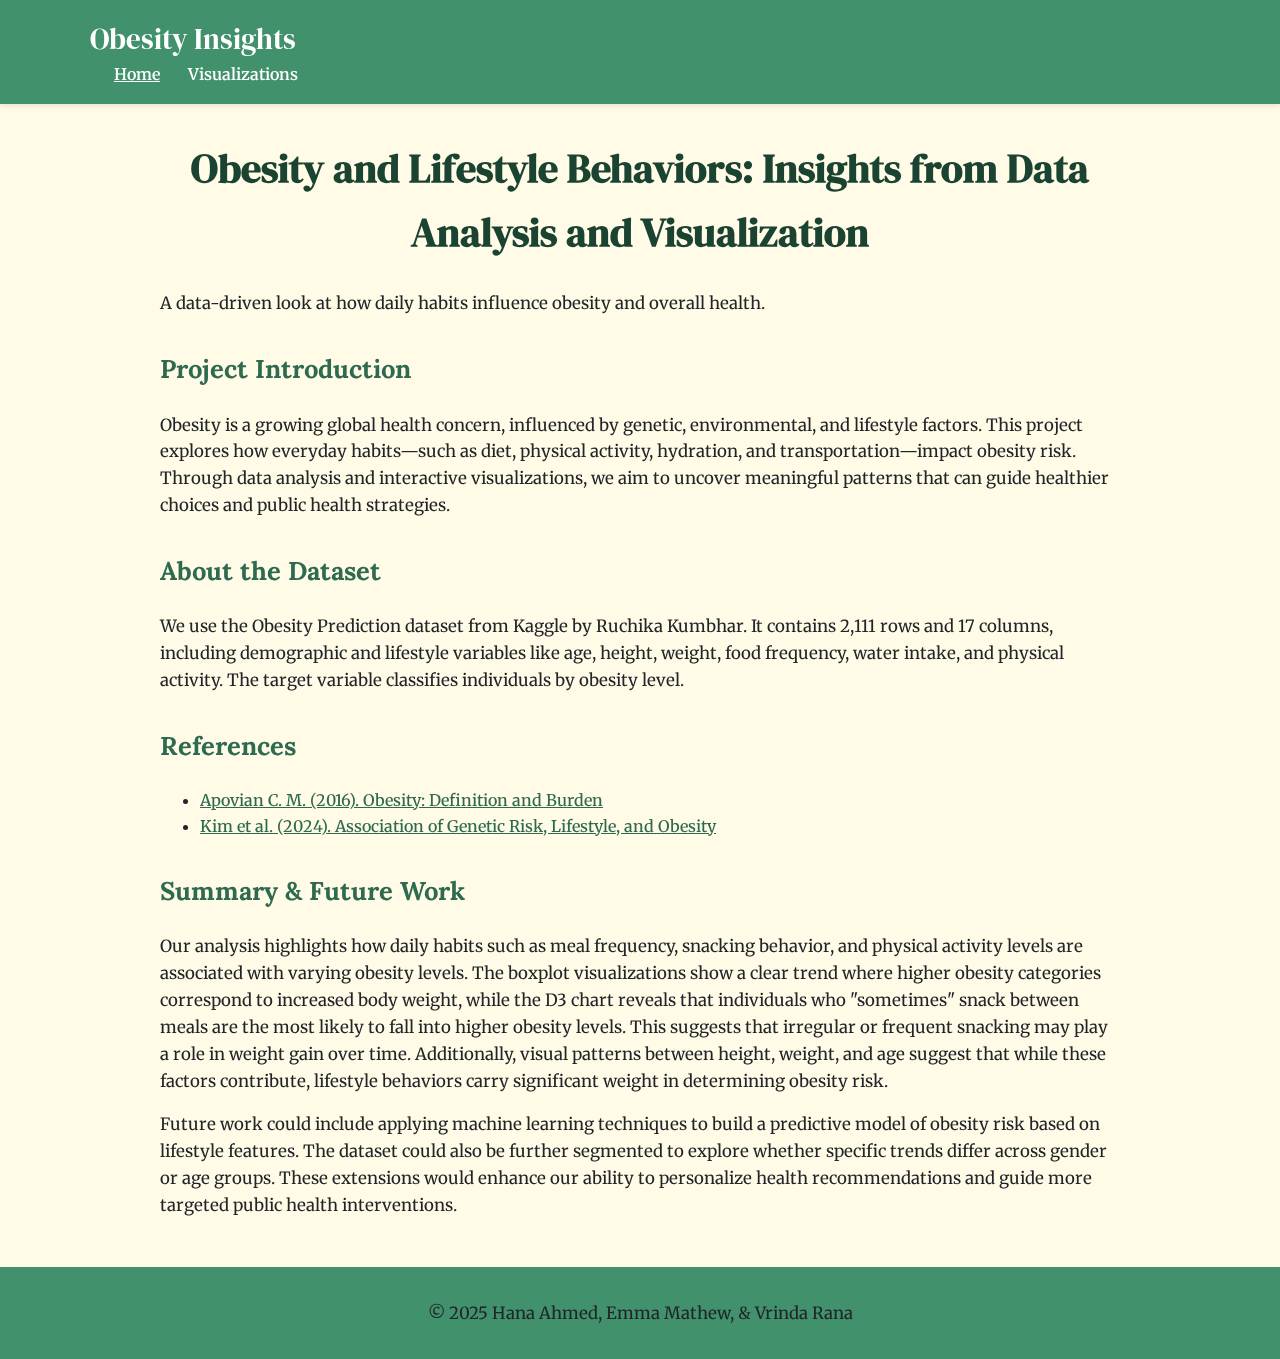
==== index.html @ 01b227d5 "Create index.html" ====
<!DOCTYPE html>
<html lang="en">
<head>
  <meta charset="UTF-8" />
  <meta name="viewport" content="width=device-width, initial-scale=1.0"/>
  <title>Obesity and Lifestyle Behaviors: Insights from Data Analysis and Visualization</title>
  <link rel="stylesheet" href="style.css" />
  <link href="https://fonts.googleapis.com/css2?family=DM+Serif+Display&family=EB+Garamond&family=Lora:wght@500&family=Merriweather:wght@400&display=swap" rel="stylesheet">
</head>
<body>
  <header>
    <nav class="nav-bar">
      <div class="nav-container">
        <a href="index.html" class="nav-logo">Obesity Insights</a>
        <div class="nav-links">
          <a href="index.html" class="active">Home</a>
          <a href="visualization.html">Visualizations</a>
        </div>
      </div>
    </nav>
  </header>

  <main class="container">
    <h1>Obesity and Lifestyle Behaviors: Insights from Data Analysis and Visualization</h1>
    <p class="hero-subtitle">
      A data-driven look at how daily habits influence obesity and overall health.
    </p>

    <section>
      <h2>Project Introduction</h2>
      <p>
        Obesity is a growing global health concern, influenced by genetic, environmental,
        and lifestyle factors. This project explores how everyday habits—such as diet, physical activity,
        hydration, and transportation—impact obesity risk. Through data analysis and interactive visualizations,
        we aim to uncover meaningful patterns that can guide healthier choices and public health strategies.
      </p>
    </section>

    <section>
      <h2>About the Dataset</h2>
      <p>
        We use the Obesity Prediction dataset from Kaggle by Ruchika Kumbhar. It contains 2,111 rows and 17 columns,
        including demographic and lifestyle variables like age, height, weight, food frequency, water intake,
        and physical activity. The target variable classifies individuals by obesity level.
      </p>
    </section>

    <section>
      <h2>References</h2>
      <ul>
        <li>
          <a href="https://www.ajmc.com/view/obesity-definition-comorbidities-causes-and-burden" target="_blank">
            Apovian C. M. (2016). Obesity: Definition and Burden
          </a>
        </li>
        <li>
          <a href="https://doi.org/10.1016/j.cmet.2024.06.004" target="_blank">
            Kim et al. (2024). Association of Genetic Risk, Lifestyle, and Obesity
          </a>
        </li>
      </ul>
    </section>

    <section>
      <h2>Summary & Future Work</h2>
      <p> Our analysis highlights how daily habits such as meal frequency, snacking behavior, and physical activity levels are associated with varying obesity levels. The boxplot visualizations show a clear trend where higher obesity categories correspond to increased body weight, while the D3 chart reveals that individuals who "sometimes" snack between meals are the most likely to fall into higher obesity levels. This suggests that irregular or frequent snacking may play a role in weight gain over time. Additionally, visual patterns between height, weight, and age suggest that while these factors contribute, lifestyle behaviors carry significant weight in determining obesity risk.</p>
      <p> Future work could include applying machine learning techniques to build a predictive model of obesity risk based on lifestyle features. The dataset could also be further segmented to explore whether specific trends differ across gender or age groups. These extensions would enhance our ability to personalize health recommendations and guide more targeted public health interventions. </p>

    </section>
  </main>

  <footer>
    <p>© 2025 Hana Ahmed, Emma Mathew, & Vrinda Rana</p>
  </footer>

</body>
</html>
---- style.css ----
@import url('https://fonts.googleapis.com/css2?family=DM+Serif+Display&family=EB+Garamond&family=Lora:wght@500&family=Merriweather:wght@400&display=swap');

:root {
  --title-color: #1b4332;
  --subtitle-color: #2d6a4f;
  --body-color: #212529;
  --accent-bg: #b7e4c7;
  --page-bg: #fffbe6;
  --highlight: #40916c;
  --border-radius: 16px;
}

body {
  margin: 0;
  padding: 0;
  font-family: 'Merriweather', serif;
  background-color: var(--page-bg);
  color: var(--body-color);
  line-height: 1.6;
}

/* Decorative image borders on left and right */
body::before,
body::after {
  content: "";
  position: fixed;
  top: 0;
  bottom: 0;
  width: 110px;                              /* Slightly wider space for bigger images */
  background-repeat: repeat-y;
  background-size: 100px auto;               /* Increase from 90px to 100px */
  background-position: top center;
  z-index: -1;
  opacity: 1;
}

body::before {
  left: 96px;                                /* ~1 inch from the left */
  background-image: url('left-border.png');
}

body::after {
  right: 96px;                               /* ~1 inch from the right */
  background-image: url('right-border.png');
}



/* HEADER & NAV */

header {
  background-color: var(--highlight);
  padding: 1rem 0;
  box-shadow: 0 2px 6px rgba(0,0,0,0.1);
}

.nav-bar {
  max-width: 1100px;
  margin: 0 auto;
  padding: 0 1.5rem;
  display: flex;
  justify-content: space-between;
  align-items: center;
}

.nav-logo {
  font-family: 'DM Serif Display', serif;
  font-size: 1.8rem;
  color: #fff;
  text-decoration: none;
}

.nav-links a {
  margin-left: 1.5rem;
  color: #fff;
  text-decoration: none;
  font-weight: 600;
  font-size: 1rem;
}

.nav-links a.active {
  text-decoration: underline;
}

/* PAGE */

.container {
  max-width: 960px;
  margin: 2rem auto;
  padding: 0 1.5rem;
}

/* TYPOGRAPHY */

h1 {
  font-family: 'DM Serif Display', serif;
  font-size: 2.5rem;
  color: var(--title-color);
  text-align: center;
}

h2 {
  font-size: 1.6rem;
  font-family: 'Lora', serif;
  color: var(--subtitle-color);
  margin-top: 2rem;
}

h3 {
  font-size: 1.3rem;
  font-family: 'Lora', serif;
  color: var(--title-color);
}

p {
  font-size: 1.05rem;
  color: var(--body-color);
}

a {
  color: var(--subtitle-color);
  font-weight: 500;
}

a:hover {
  color: #1b4332;
  text-decoration: underline;
}

/* VISUALIZATIONS */

.viz-section {
  margin-bottom: 2.5rem;
  padding: 2rem;
  background-color: var(--accent-bg);
  border-radius: var(--border-radius);
  box-shadow: 0 4px 12px rgba(0, 0, 0, 0.08);
  overflow: hidden;
}

.viz-section h2 {
  margin-bottom: 1rem;
}

.viz-box {
  background-color: #fff;
  padding: 1rem;
  border-radius: 12px;
  box-shadow: inset 0 0 0.5rem rgba(0,0,0,0.05);
  height: auto;
  width: 95%;
}

.viz-box iframe,
.viz-box img {
  width: 95%;
  height: 500px;
  border-radius: 12px;
  border: none;
  display: block;
}

/* FOOTER */

footer {
  background-color: var(--highlight);
  color: #fff;
  text-align: center;
  padding: 1rem;
  margin-top: 3rem;
}
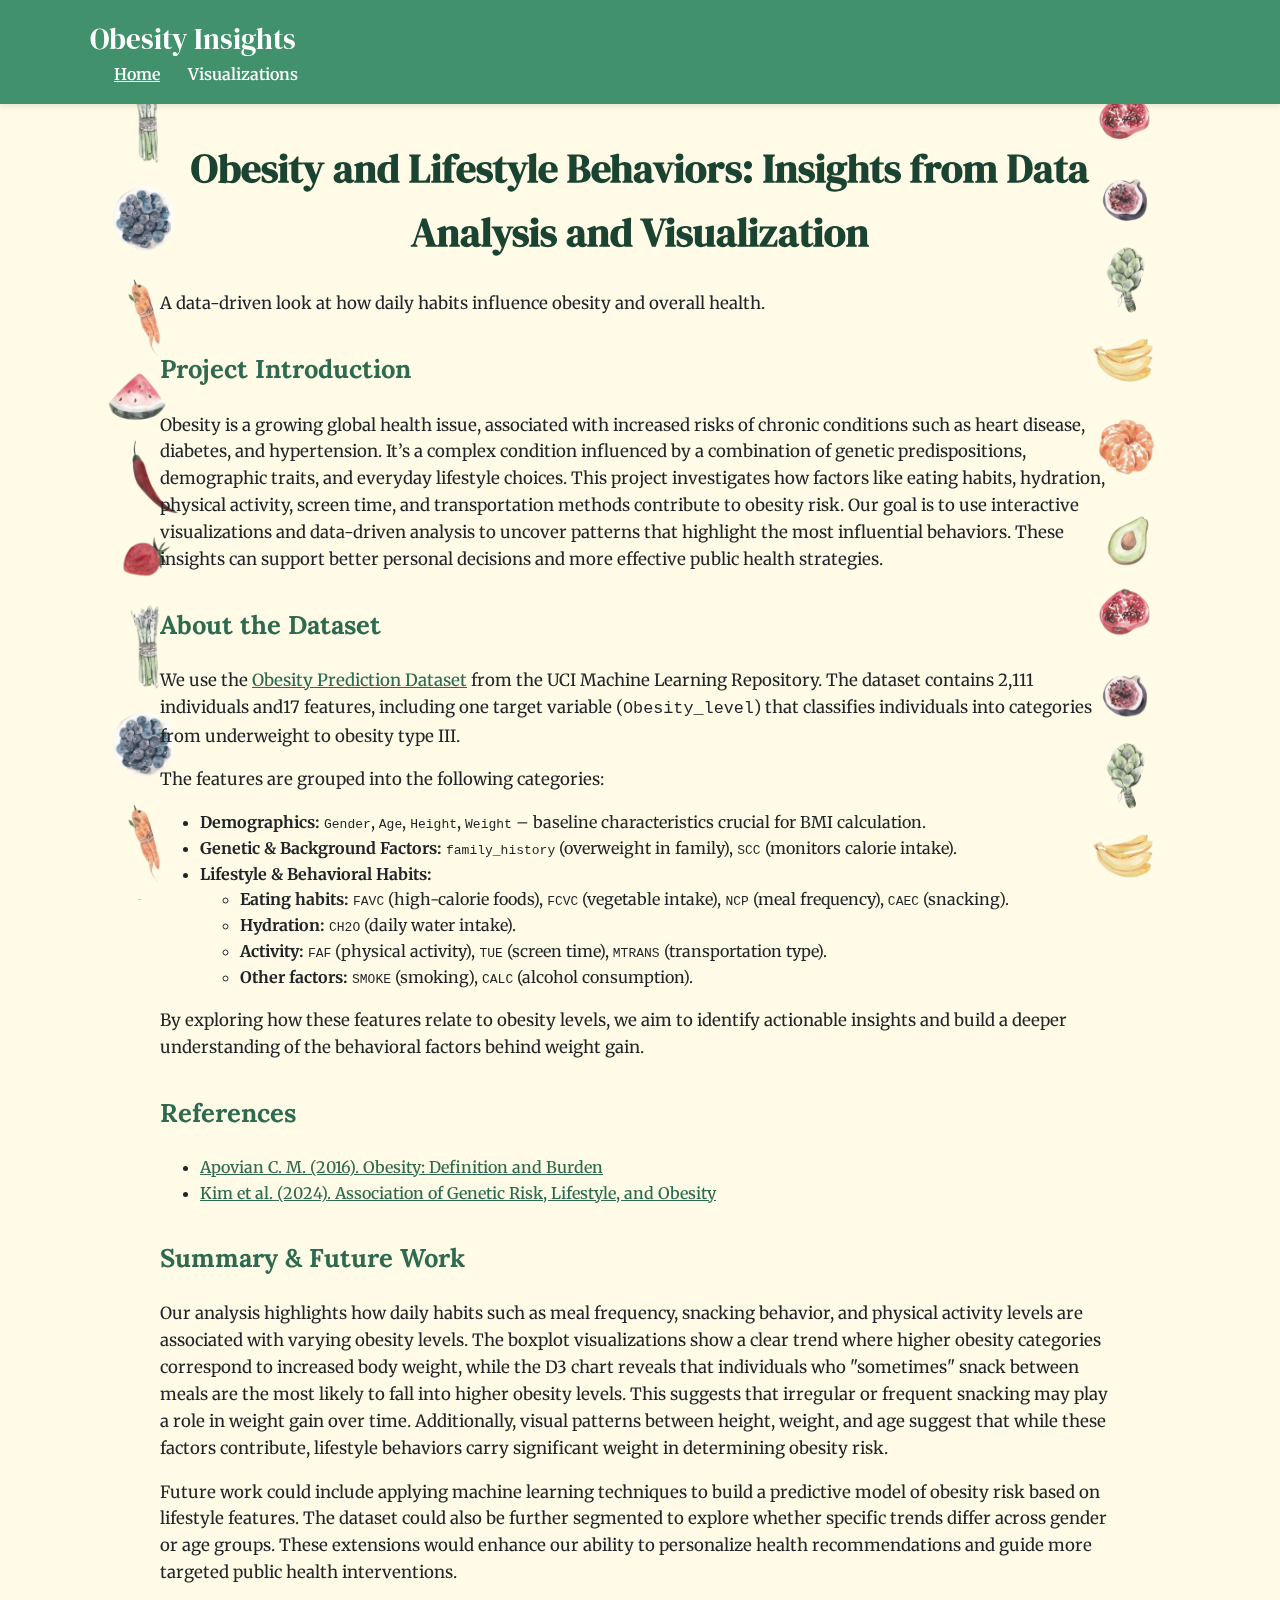
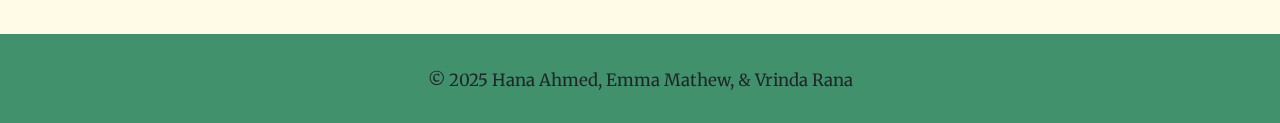
==== commit e4a91128: "Update index.html" ====
--- a/index.html
+++ b/index.html
@@ -29,19 +29,40 @@
     <section>
       <h2>Project Introduction</h2>
       <p>
-        Obesity is a growing global health concern, influenced by genetic, environmental,
-        and lifestyle factors. This project explores how everyday habits—such as diet, physical activity,
-        hydration, and transportation—impact obesity risk. Through data analysis and interactive visualizations,
-        we aim to uncover meaningful patterns that can guide healthier choices and public health strategies.
+        Obesity is a growing global health issue, associated with increased risks of chronic conditions such as heart disease, diabetes, and hypertension. 
+        It’s a complex condition influenced by a combination of genetic predispositions, demographic traits, and everyday lifestyle choices.
+        This project investigates how factors like eating habits, hydration, physical activity, screen time, and transportation methods contribute to obesity risk.
+        Our goal is to use interactive visualizations and data-driven analysis to uncover patterns that highlight the most influential behaviors. 
+        These insights can support better personal decisions and more effective public health strategies.
       </p>
     </section>
 
     <section>
       <h2>About the Dataset</h2>
       <p>
-        We use the Obesity Prediction dataset from Kaggle by Ruchika Kumbhar. It contains 2,111 rows and 17 columns,
-        including demographic and lifestyle variables like age, height, weight, food frequency, water intake,
-        and physical activity. The target variable classifies individuals by obesity level.
+        We use the 
+        <a href="https://archive.ics.uci.edu/dataset/544/estimation+of+obesity+levels+based+on+eating+habits+and+physical+condition" target="_blank">
+          Obesity Prediction Dataset</a> from the UCI Machine Learning Repository.
+        The dataset contains 2,111 individuals and17 features, including one target variable 
+        (<code>Obesity_level</code>) that classifies individuals into categories from underweight to obesity type III.
+      </p>
+      <p>
+        The features are grouped into the following categories:
+      </p>
+      <ul>
+        <li><strong>Demographics:</strong> <code>Gender</code>, <code>Age</code>, <code>Height</code>, <code>Weight</code> – baseline characteristics crucial for BMI calculation.</li>
+        <li><strong>Genetic & Background Factors:</strong> <code>family_history</code> (overweight in family), <code>SCC</code> (monitors calorie intake).</li>
+        <li><strong>Lifestyle & Behavioral Habits:</strong>
+          <ul>
+            <li><strong>Eating habits:</strong> <code>FAVC</code> (high-calorie foods), <code>FCVC</code> (vegetable intake), <code>NCP</code> (meal frequency), <code>CAEC</code> (snacking).</li>
+            <li><strong>Hydration:</strong> <code>CH2O</code> (daily water intake).</li>
+            <li><strong>Activity:</strong> <code>FAF</code> (physical activity), <code>TUE</code> (screen time), <code>MTRANS</code> (transportation type).</li>
+            <li><strong>Other factors:</strong> <code>SMOKE</code> (smoking), <code>CALC</code> (alcohol consumption).</li>
+          </ul>
+        </li>
+      </ul>
+      <p>
+        By exploring how these features relate to obesity levels, we aim to identify actionable insights and build a deeper understanding of the behavioral factors behind weight gain.
       </p>
     </section>
 
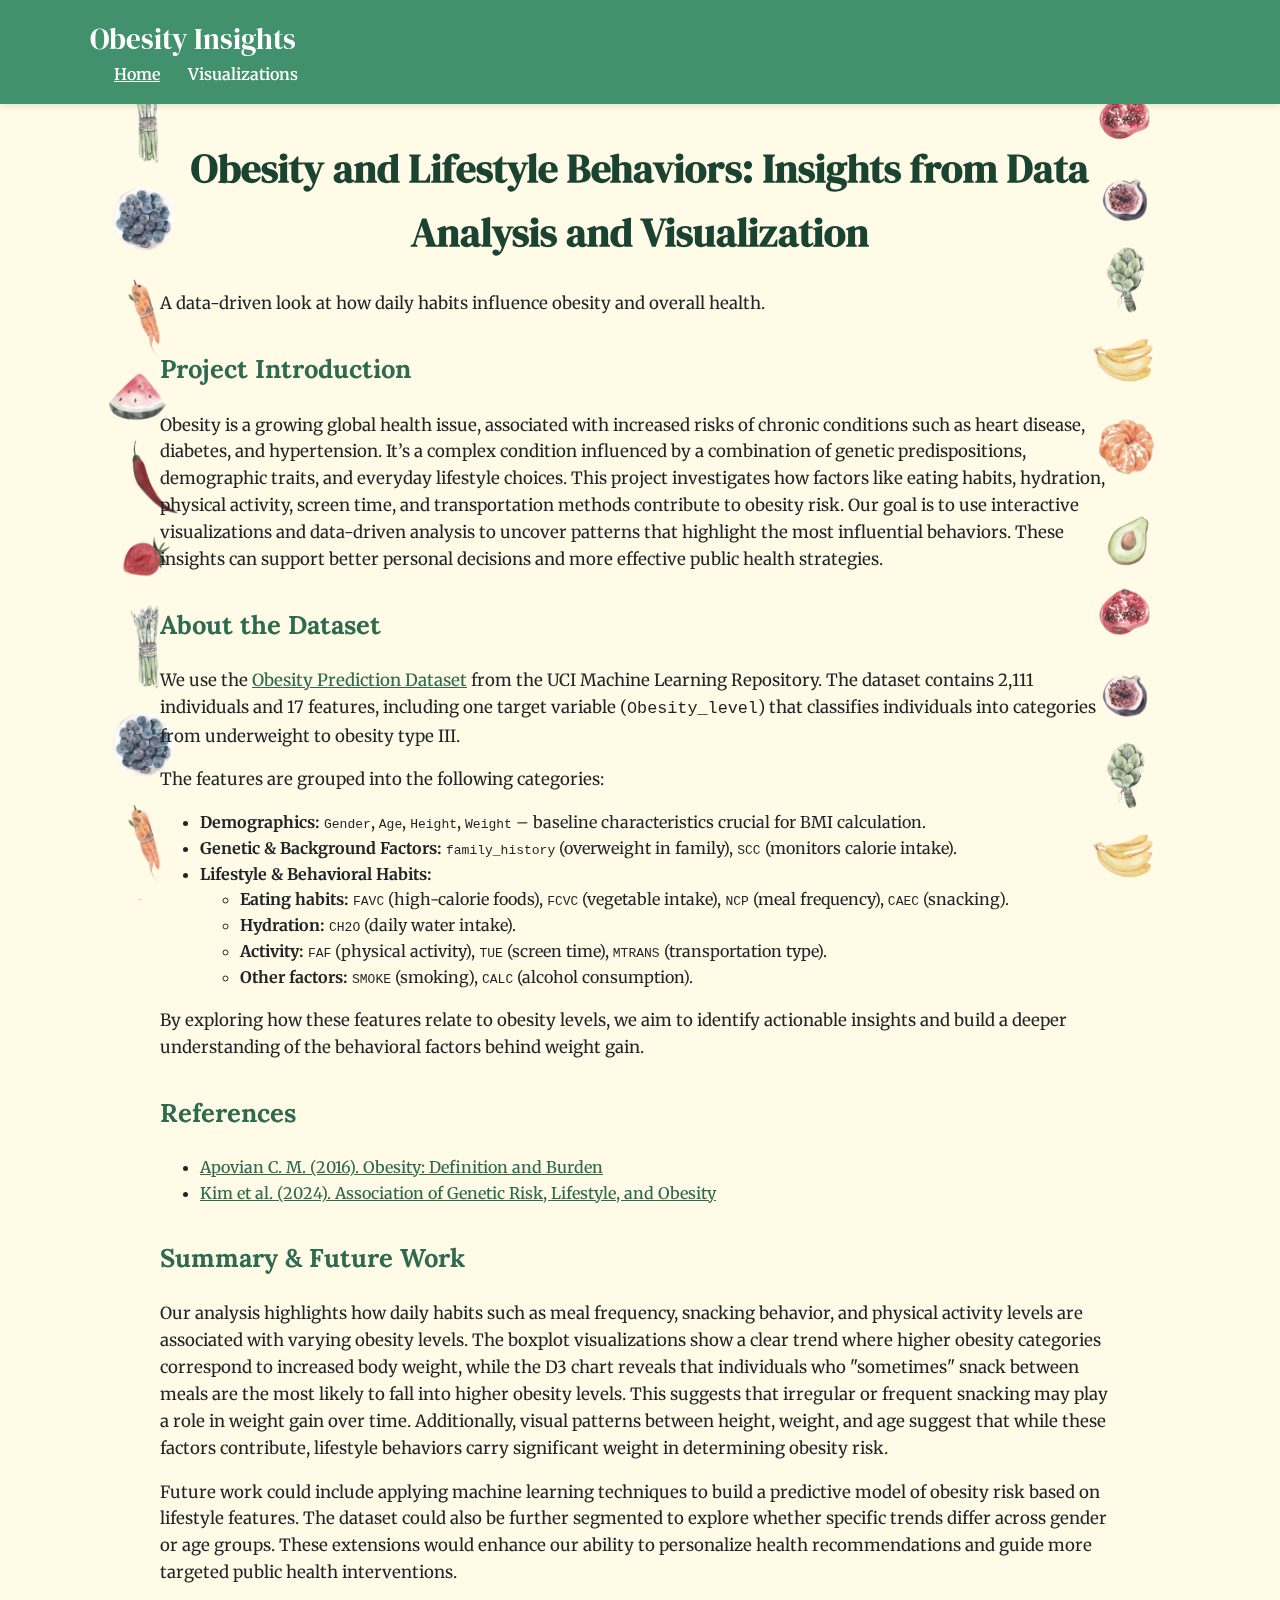
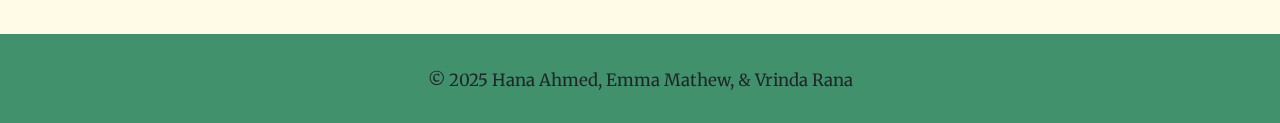
==== commit 22b4d720: "Update index.html" ====
--- a/index.html
+++ b/index.html
@@ -43,7 +43,7 @@
         We use the 
         <a href="https://archive.ics.uci.edu/dataset/544/estimation+of+obesity+levels+based+on+eating+habits+and+physical+condition" target="_blank">
           Obesity Prediction Dataset</a> from the UCI Machine Learning Repository.
-        The dataset contains 2,111 individuals and17 features, including one target variable 
+        The dataset contains 2,111 individuals and 17 features, including one target variable 
         (<code>Obesity_level</code>) that classifies individuals into categories from underweight to obesity type III.
       </p>
       <p>
--- a/style.css
+++ b/style.css
@@ -150,11 +150,28 @@
   height: auto;
   width: 95%;
 }
-
 .viz-box iframe,
 .viz-box img {
   width: 95%;
   height: 500px;
+  border-radius: 12px;
+  border: none;
+  display: block;
+}
+
+.viz-box2 {
+  background-color: #fff;
+  padding: 1rem;
+  border-radius: 12px;
+  box-shadow: inset 0 0 0.5rem rgba(0,0,0,0.05);
+  height: auto;
+  width: 95%;
+}
+
+.viz-box2 iframe,
+.viz-box2 img {
+  width: 95%;
+  height: 1000px;
   border-radius: 12px;
   border: none;
   display: block;
@@ -169,6 +186,3 @@
   padding: 1rem;
   margin-top: 3rem;
 }
-
-
-  
